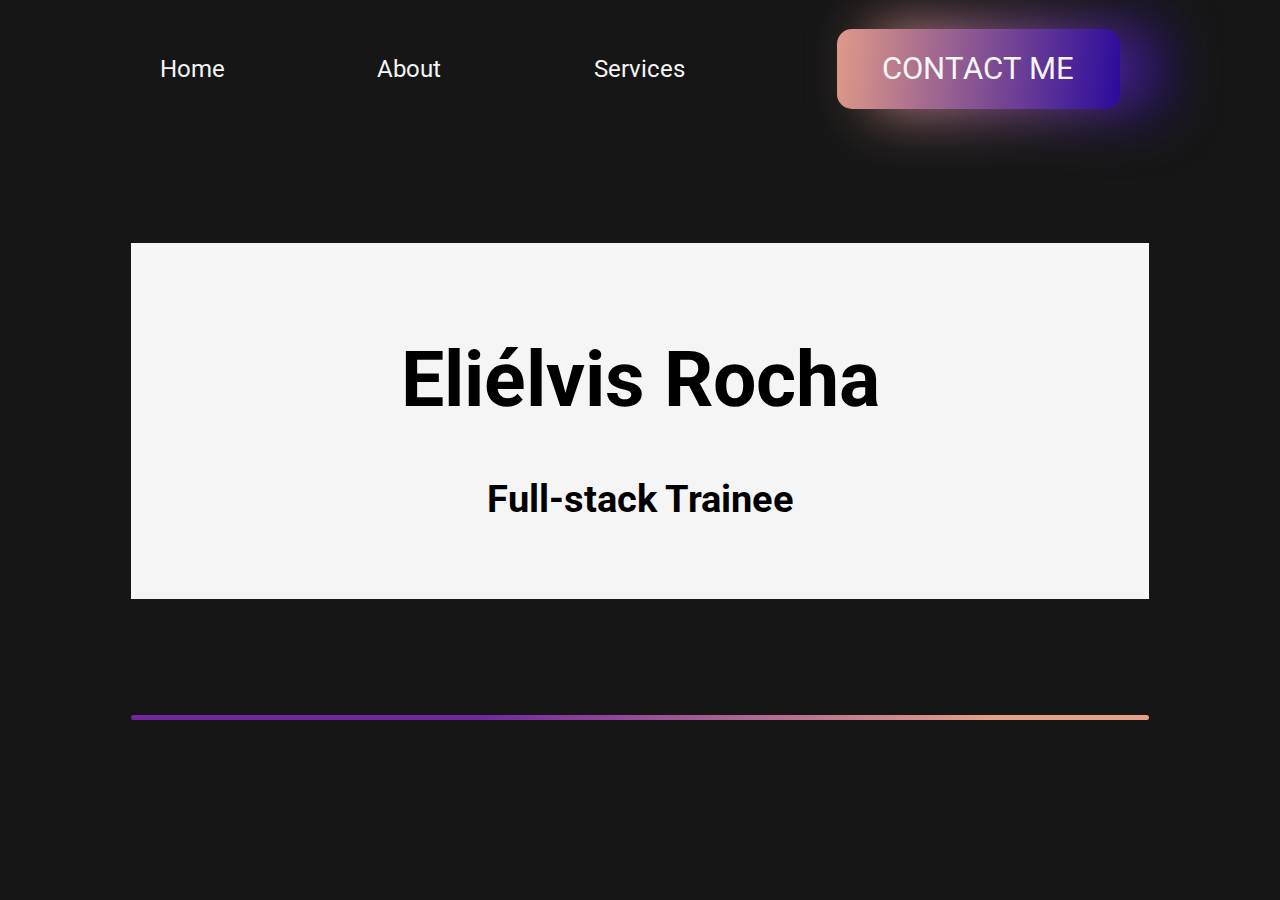
==== mySite/index.html @ f63b18f9 "pratica de html e css" ====
<!DOCTYPE html>
<html lang="en">
<head>
    <meta charset="UTF-8">
    <meta http-equiv="X-UA-Compatible" content="IE=edge">
    <meta name="viewport" content="width=device-width, initial-scale=1.0">
    <title>Document</title>

    <!-- FONTS -->

    <link rel="preconnect" href="https://fonts.googleapis.com">
    <link rel="preconnect" href="https://fonts.gstatic.com" crossorigin>
    <link href="https://fonts.googleapis.com/css2?family=Roboto:wght@300;400&display=swap" rel="stylesheet">

    <!-- FAVICON -->

    
    <!-- CSS -->
    <link rel="stylesheet" href="./index.css">

</head>
<body>
    
  <div class="container">
    <main class="content-initial">
        <nav class="navbar">
            <a href="" class="home">Home</a>
            <a href="" class="about">About</a>
            <a href="" class="services">Services</a>
            <button class="buttonOne">
                <p class="contactMeOne">CONTACT ME</p>  <button class="decorationBtn"></button>
            </button>
          
        </nav>

    </main>

    <div class="initial-text">
      <div class="test">
        <h1 class="textAbm">
            Eliélvis Rocha
        </h1>
        <p>
            <h3 class="text">
                Full-stack Trainee
            </h3>
        </p>
      </div>
    </div>


  </div>

  

  <div class="division">
      <span class="divisionT"></span>
  </div>

</body>
</html>
---- mySite/index.css ----
@import url('https://fonts.googleapis.com/css2?family=Roboto:wght@300;400&display=swap');

html {
    font-size: 62.5%;
}

body {
    font-size: 1.6rem;
    background: #161616;
}

@media only screen and (max-width: 95rem) {
    html {
        font-size: 60%;
    }
}

@media only screen and (max-width: 65rem) {
    html {
        font-size: 58%;
    }
}




/*Inital content*/

.navbar {
    display: flex;
    justify-content: space-evenly;
    align-items: center;
    margin-top: 3rem;
}

.home {
    text-decoration: none;
    font-family: 'Roboto', sans-serif;
    font-size: 2.5rem;
    font-weight: 400;
    color: #F5F5F5;

   
    transition: .4s;
}

.home:hover {
    color: #7027A0;
}

.about {
    text-decoration: none;
    font-family: 'Roboto', sans-serif;
    font-size: 2.5rem;
    font-weight: 400;
    color: #F5F5F5;

   

    transition: .4s;
}

.about:hover {
    color: #7027A0;
}

.services {
    text-decoration: none;
    font-family: 'Roboto', sans-serif;
    font-weight: 400;
    font-size: 2.5rem;
    color: #F5F5F5;

   
    transition: .4s;
}

.services:hover {
    color: #7027A0;
}

.buttonOne {
    width: 283px;
    height: 80px;
    border-style: none;

    cursor: pointer;

    padding: 15px 20px;
    border-radius: 15px;

    display: flex;
    justify-content: center;
    align-items: center;

    background: linear-gradient(275.34deg, #23049D -4.69%, #E59E88 102.75%);

    transition: .2s;
    z-index: 1;
}

.buttonOne:hover {
    transform: scale(1.1);
}

.decorationBtn {
    width: 283px;
    height: 80px;
    border-style: none;

    background: linear-gradient(275.34deg, #23049D -4.69%, #E59E88 102.75%);
    filter: blur(30px);
    position: absolute;
    margin-left: 752px;
    z-index: -1;
}


.contactMeOne {
    font-family: 'Roboto', sans-serif;
    font-weight: 400;
    font-size:  3.2rem;
    color: #F5F5F5;
}


.initial-text {
    display: flex;
    justify-content: center;
    align-items: center;
    flex-direction: column;
    margin-top: 14rem;
}

.test {
    box-sizing: border-box;
    padding: 40px;
    background: #F5F5F5;
    width: 1018px;
    
}

.textAbm {
    text-align: center;
    font-size: 8rem;
    font-family: 'Roboto', sans-serif;
}

.text {
    text-align: center;
    font-size: 4rem;
    font-family: 'Roboto', sans-serif;
}

.division {
    margin-top: 12rem;
 
    display: flex;
    justify-content: center;
    align-items: center;
}

.divisionT {
    background: linear-gradient(90.34deg, #7027A0 33.83%, #E59E88 84.09%);
    border-radius: 25px;
    width: 1018px;
    height: 5px;
    left: 111px;
    top: 876px;
}
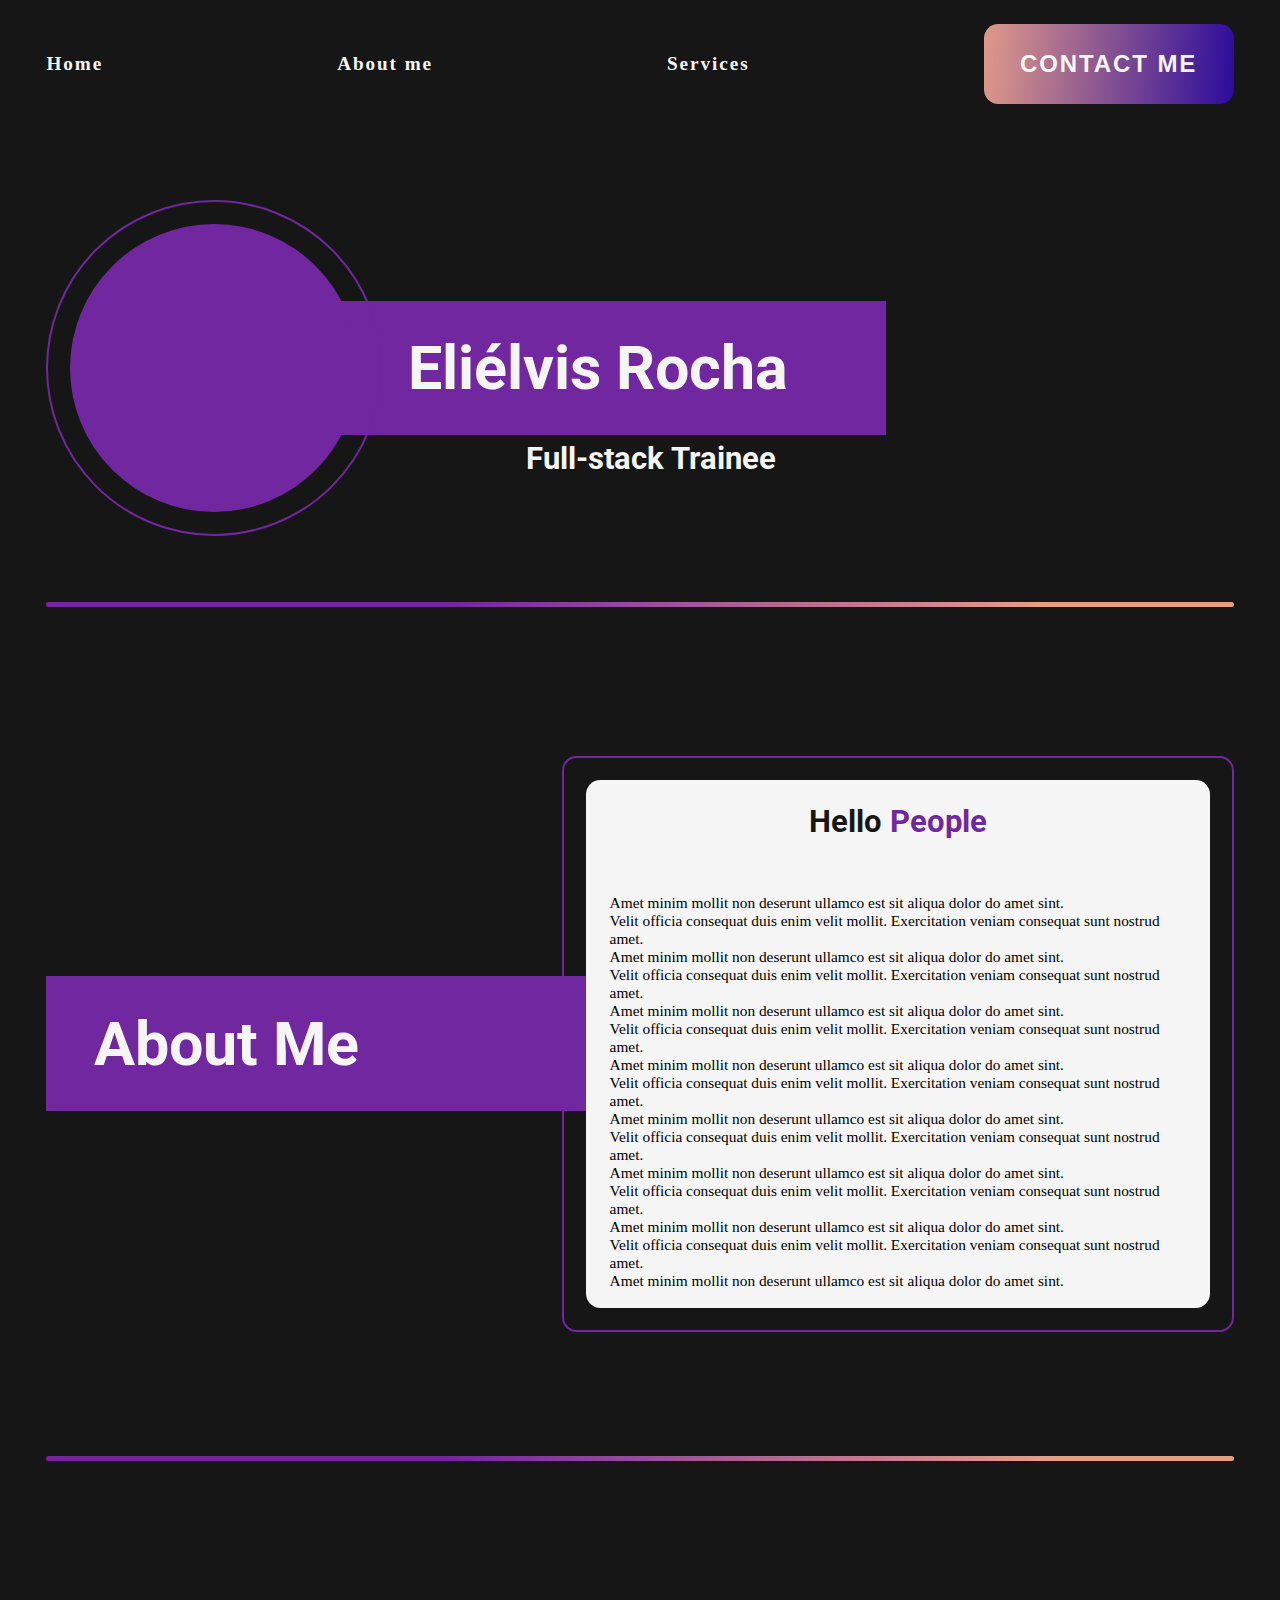
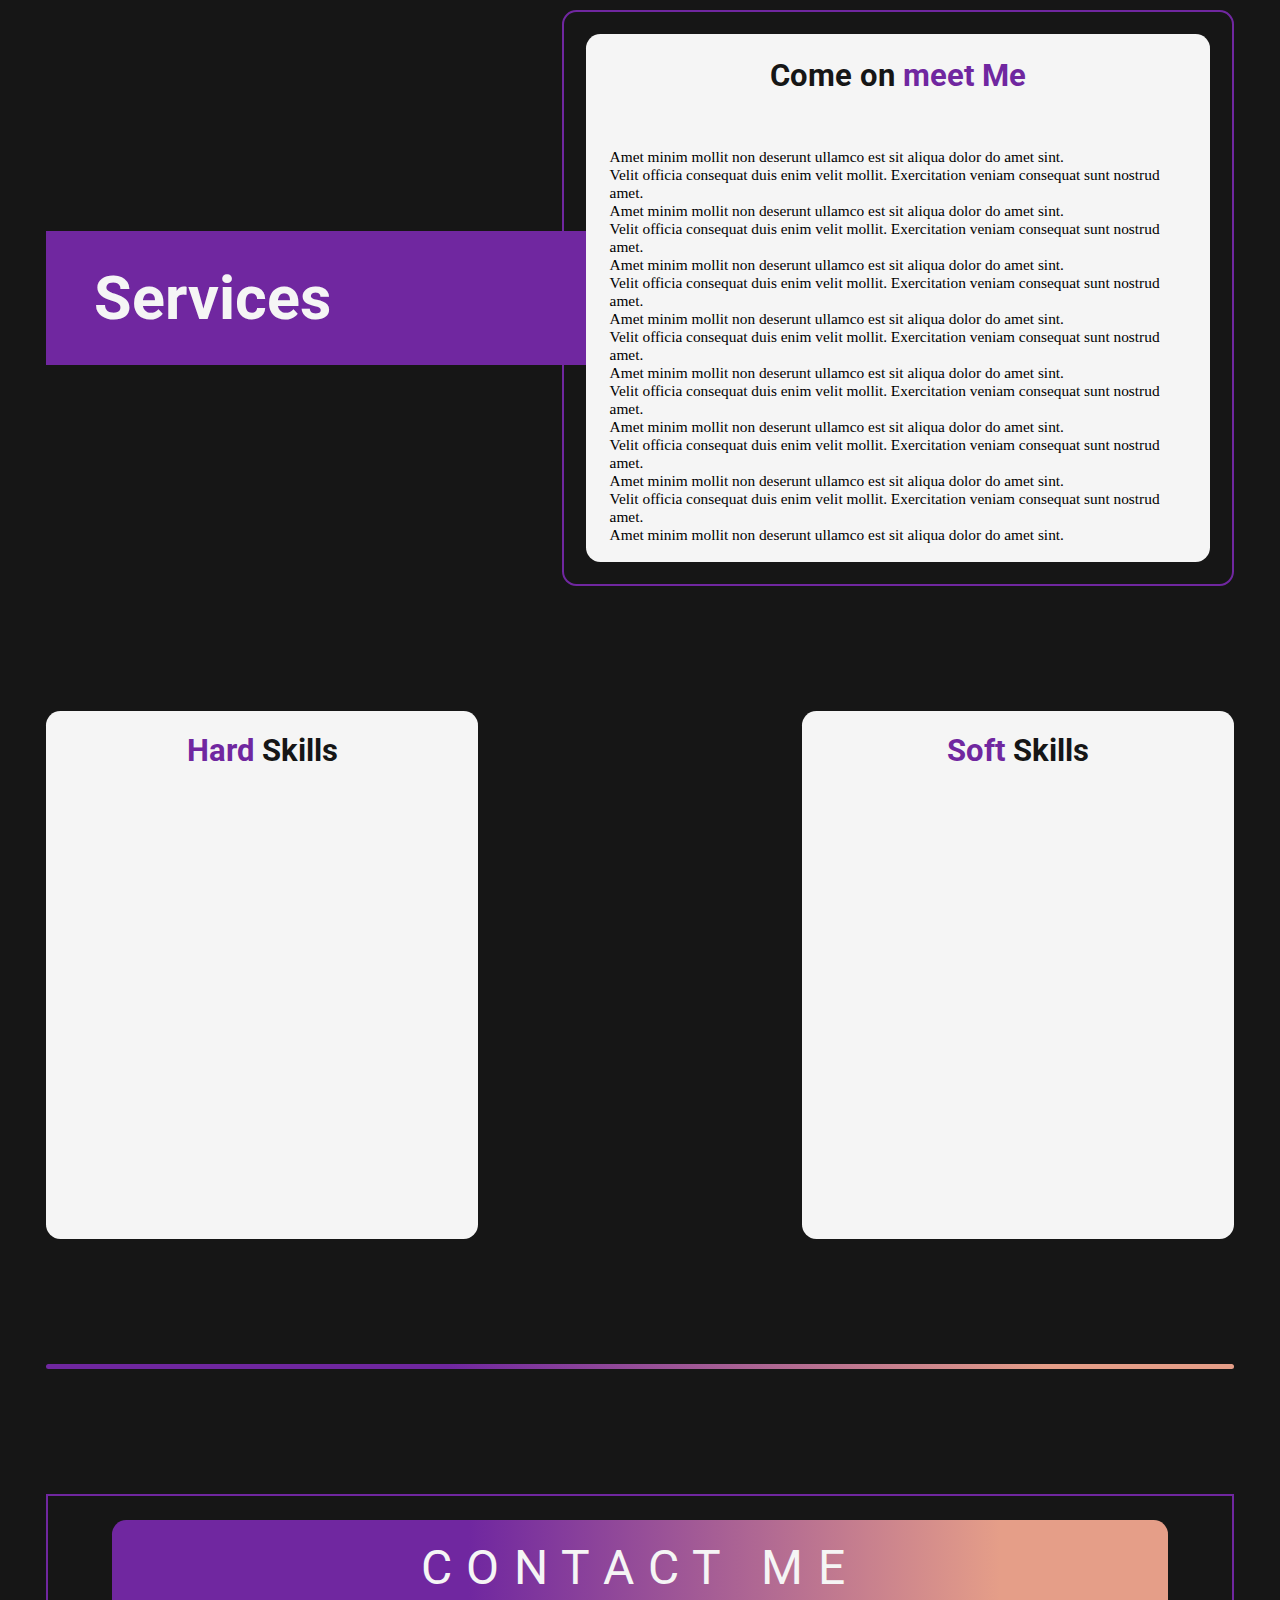
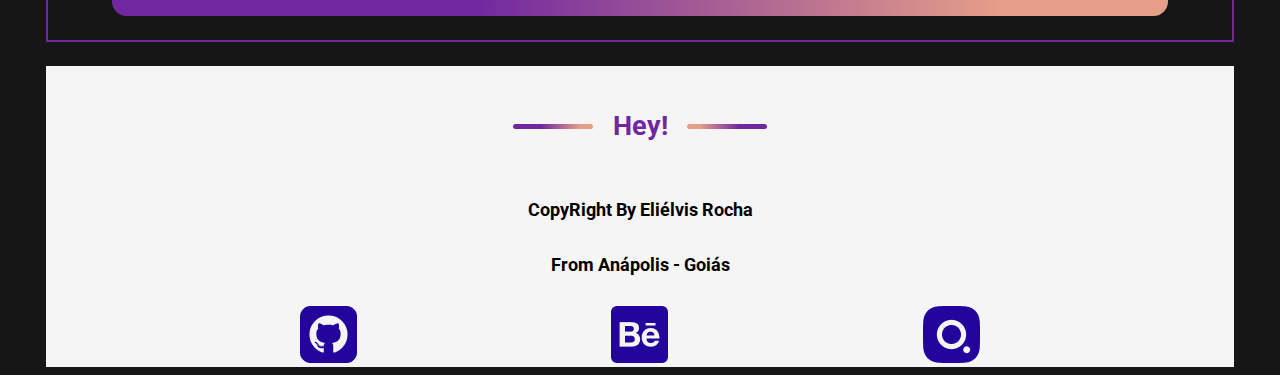
==== commit 8db74716: "right!" ====
--- a/mySite/index.html
+++ b/mySite/index.html
@@ -21,41 +21,193 @@
 </head>
 <body>
     
-  <div class="container">
-    <main class="content-initial">
-        <nav class="navbar">
-            <a href="" class="home">Home</a>
-            <a href="" class="about">About</a>
-            <a href="" class="services">Services</a>
-            <button class="buttonOne">
-                <p class="contactMeOne">CONTACT ME</p>  <button class="decorationBtn"></button>
-            </button>
+  <!-- Initial Part(Home)-->
+ <div class="container" id="home">
+
+  <nav class="navigation">
+        <a href="#home" class="homeBegin">Home</a>
+        <a href="#aboutMe" class="aboutBegin">About me</a>
+        <a href="#services" class="servicesBegin">Services</a>
+           <button class="buttonCtaOne"><a href="https://linktr.ee/ElielvisRocha" class="contactMe" target="_blank">CONTACT ME</a></button>
+  </nav>
+<!---->
+          <div class="sectionOfHome">
+
+            <div class="circleOne">
+              <div class="circleTwo"></div>
+
+              <div class="myName">
+                <h1 class="myNameText">Eliélvis Rocha</h1>
+              </div>
+                 
+            </div>
+                   <h3 class="fullStackTitle">Full-stack Trainee</h3>
+
+          </div>
+            
+           
           
-        </nav>
-
-    </main>
-
-    <div class="initial-text">
-      <div class="test">
-        <h1 class="textAbm">
-            Eliélvis Rocha
-        </h1>
-        <p>
-            <h3 class="text">
-                Full-stack Trainee
-            </h3>
-        </p>
-      </div>
+<!---->
+
+          <span><p  class="divisionOne"></p></span>
+ </div>
+
+
+  <!--About Me Section-->
+ 
+
+ <div class="container">
+
+  <section id="aboutMe">
+                             
+    <div class="aboutMeSectionTitle">
+      <h1 class="aboutMeTextTitle">About Me</h1>
+    </div>
+
+    <div class="positionSectionAboutMe">
+      <div class="borderOfSectionAboutMe">
+        <div class="aboutMeApresentation">
+            <h1 class="helloPeople">Hello <span class="people">People</span></h1>
+            <br>
+
+            <p>Amet minim mollit non deserunt ullamco est sit aliqua dolor do amet sint. <br>
+              Velit officia consequat duis enim velit mollit. Exercitation veniam consequat sunt nostrud amet. <br>
+              Amet minim mollit non deserunt ullamco est sit aliqua dolor do amet sint. <br>
+              Velit officia consequat duis enim velit mollit. Exercitation veniam consequat sunt nostrud amet. <br>
+              Amet minim mollit non deserunt ullamco est sit aliqua dolor do amet sint. <br>
+              Velit officia consequat duis enim velit mollit. Exercitation veniam consequat sunt nostrud amet. <br>
+              Amet minim mollit non deserunt ullamco est sit aliqua dolor do amet sint. <br>
+              Velit officia consequat duis enim velit mollit. Exercitation veniam consequat sunt nostrud amet. <br>
+              Amet minim mollit non deserunt ullamco est sit aliqua dolor do amet sint. <br>
+              Velit officia consequat duis enim velit mollit. Exercitation veniam consequat sunt nostrud amet. <br>
+              Amet minim mollit non deserunt ullamco est sit aliqua dolor do amet sint. <br>
+              Velit officia consequat duis enim velit mollit. Exercitation veniam consequat sunt nostrud amet. <br>
+              Amet minim mollit non deserunt ullamco est sit aliqua dolor do amet sint. <br>
+              Velit officia consequat duis enim velit mollit. Exercitation veniam consequat sunt nostrud amet. <br>
+              Amet minim mollit non deserunt ullamco est sit aliqua dolor do amet sint. <br>
+              </p>
+        </div>
+      </div>
+    </div>
+    
+
+  </section>
+
+  <span><p  class="divisionOne"></p></span>
+
+ </div>
+
+
+ <!--Services Section-->
+
+ <div class="container">
+
+  <section id="services">
+                             
+    <div class="aboutMeSectionTitle">
+      <h1 class="aboutMeTextTitle">Services</h1>
+    </div>
+
+    <div class="positionSectionAboutMe">
+      <div class="borderOfSectionAboutMe">
+        <div class="aboutMeApresentation">
+            <h1 class="helloPeople">Come on <span class="people">meet Me</span></h1>
+            <br>
+
+            <p>Amet minim mollit non deserunt ullamco est sit aliqua dolor do amet sint. <br>
+              Velit officia consequat duis enim velit mollit. Exercitation veniam consequat sunt nostrud amet. <br>
+              Amet minim mollit non deserunt ullamco est sit aliqua dolor do amet sint. <br>
+              Velit officia consequat duis enim velit mollit. Exercitation veniam consequat sunt nostrud amet. <br>
+              Amet minim mollit non deserunt ullamco est sit aliqua dolor do amet sint. <br>
+              Velit officia consequat duis enim velit mollit. Exercitation veniam consequat sunt nostrud amet. <br>
+              Amet minim mollit non deserunt ullamco est sit aliqua dolor do amet sint. <br>
+              Velit officia consequat duis enim velit mollit. Exercitation veniam consequat sunt nostrud amet. <br>
+              Amet minim mollit non deserunt ullamco est sit aliqua dolor do amet sint. <br>
+              Velit officia consequat duis enim velit mollit. Exercitation veniam consequat sunt nostrud amet. <br>
+              Amet minim mollit non deserunt ullamco est sit aliqua dolor do amet sint. <br>
+              Velit officia consequat duis enim velit mollit. Exercitation veniam consequat sunt nostrud amet. <br>
+              Amet minim mollit non deserunt ullamco est sit aliqua dolor do amet sint. <br>
+              Velit officia consequat duis enim velit mollit. Exercitation veniam consequat sunt nostrud amet. <br>
+              Amet minim mollit non deserunt ullamco est sit aliqua dolor do amet sint. <br>
+              </p>
+        </div>
+      </div>
+    </div>    
+
+  </section>
+
+ </div>
+
+ <!--Hard Skills and Soft Skills-->
+
+ <div class="container">
+
+  <div class="hardSkillsSoftSkills">
+
+    <div class="hardSkills">
+      <h1 class="helloPeople"><span class="people">Hard</span> Skills</h1>
+    </div>
+
+
+
+
+    <div class="softSkills">
+      <h1 class="helloPeople"><span class="people">Soft</span> Skills</h1>
     </div>
 
 
   </div>
 
-  
-
-  <div class="division">
-      <span class="divisionT"></span>
+   <span><p  class="divisionOne"></p></span>
+
+ </div>
+
+ <!--Last button of call to action-->
+
+
+ <div class="container">
+  <div class="lastButton">
+    <div class="borderOfLastButtonCTA">
+      <div>
+        <button class="buttonOfCTATwo"><a href="https://linktr.ee/ElielvisRocha" class="contactMeTwo" target="_blank">CONTACT ME</a></button>
+      </div>
+    </div>
   </div>
+
+ </div>
+
+
+ <!--Footer-->
+
+
+ <div class="container">
+   <footer>
+      <div class="footer">
+
+
+        <div class="footerTextOne">
+          <span><p class="decorationOfLeft"></p></span>
+            <h3><p class="hey">Hey!</p></h3>
+          <span><p class="decorationOfRight"></p></span>
+        </div>
+
+        <div class="footerTextTwo">
+          <h3>CopyRight By Eliélvis Rocha</h3>
+          <br>
+          <h3>From Anápolis - Goiás</h3>
+        </div>
+
+        <br>
+        
+      </div>
+
+      <div class="socialMedias">
+        <a href=""><img src="Vector-2.png" alt="image-of-github.png" class="github"></a>
+        <a href=""><img src="Vector-3.png" alt="image-of-behance.png" class="behance"></a>
+        <a href=""><img src="Vector.png" alt="image-of-instagram.png" class="instagram"></a>
+      </div>
+   </footer>
+ </div>
 
 </body>
 </html>--- a/mySite/index.css
+++ b/mySite/index.css
@@ -21,150 +21,360 @@
     }
 }
 
-
-
-
-/*Inital content*/
-
-.navbar {
-    display: flex;
-    justify-content: space-evenly;
-    align-items: center;
-    margin-top: 3rem;
-}
-
-.home {
-    text-decoration: none;
-    font-family: 'Roboto', sans-serif;
+.container {
+    margin-top: 2.5rem;
+    margin-left: 4rem;
+    margin-right: 4rem;
+}
+
+.navigation {
+    display: flex;
+    justify-content: space-between;
+    align-items: center;
+}
+
+.homeBegin {
+    text-decoration: none;
+    color: #F5F5F5;
+    font-weight: bold;
+    font-size: 2rem;
+    letter-spacing: 0.2rem;
+
+    transition: 0.8s;
+}
+
+.homeBegin:hover {
+    color: #7027A0;
+    transform: scale(1.2    );
+}
+
+.aboutBegin {
+    text-decoration: none;
+    color: #F5F5F5;
+    font-weight: bold;
+    font-size: 2rem;
+    letter-spacing: 0.2rem;
+
+    transition: 0.8s;
+}
+
+.aboutBegin:hover {
+    color: #7027A0;
+    transform: scale(1.2);
+}
+
+.servicesBegin {
+    text-decoration: none;
+    color:#F5F5F5;
+    font-weight: bold;
+    font-size: 2rem;
+    letter-spacing: 0.2rem;
+
+    transition: 0.8s;
+}
+
+.servicesBegin:hover {
+    color: #7027A0;
+    transform: scale(1.2);
+}
+
+.buttonCtaOne {
+    width: 250px;
+    height: 80px;
+    border: none;
+    background: linear-gradient(275.34deg, #23049D -4.69%, #E59E88 102.75%);
+    border-radius: 1.5rem;
+    display: flex;
+    justify-content: center;
+    align-items: center;
+    cursor: pointer;
+
+    transition: 0.8s;
+}
+
+.buttonCtaOne:hover {
+    transform: scale(1.1);
+}
+
+.contactMe{
+    color: #F5F5F5;
+    text-decoration: none;
     font-size: 2.5rem;
-    font-weight: 400;
-    color: #F5F5F5;
-
-   
-    transition: .4s;
-}
-
-.home:hover {
-    color: #7027A0;
-}
-
-.about {
-    text-decoration: none;
-    font-family: 'Roboto', sans-serif;
-    font-size: 2.5rem;
-    font-weight: 400;
-    color: #F5F5F5;
-
-   
-
-    transition: .4s;
-}
-
-.about:hover {
-    color: #7027A0;
-}
-
-.services {
-    text-decoration: none;
-    font-family: 'Roboto', sans-serif;
-    font-weight: 400;
-    font-size: 2.5rem;
-    color: #F5F5F5;
-
-   
-    transition: .4s;
-}
-
-.services:hover {
-    color: #7027A0;
-}
-
-.buttonOne {
-    width: 283px;
-    height: 80px;
-    border-style: none;
-
-    cursor: pointer;
-
-    padding: 15px 20px;
-    border-radius: 15px;
-
-    display: flex;
-    justify-content: center;
-    align-items: center;
-
-    background: linear-gradient(275.34deg, #23049D -4.69%, #E59E88 102.75%);
-
-    transition: .2s;
+    font-weight: bold;
+    letter-spacing: 0.2rem;
+}
+
+
+.sectionOfHome {
+    box-sizing: border-box;
+    margin-top: 10rem;
+}
+
+
+.circleOne {
+    border-radius: 100%;
+    width: 35rem;
+    height: 35rem;
+    border: 2px solid #7027A0;
+    box-sizing: border-box;
+    display: flex;
+    justify-content: center;
+    align-items: center;
+}
+
+.circleTwo {
+    border-radius: 100%;
+    width: 30rem;
+    height: 30rem;
+    background:#7027A0;
+    box-sizing: border-box;
+    position: absolute;
     z-index: 1;
 }
 
-.buttonOne:hover {
-    transform: scale(1.1);
-}
-
-.decorationBtn {
-    width: 283px;
-    height: 80px;
-    border-style: none;
-
-    background: linear-gradient(275.34deg, #23049D -4.69%, #E59E88 102.75%);
-    filter: blur(30px);
+.myName {
+    width: 60rem;
+    height: 14rem;
+    background: #7027A0;
     position: absolute;
-    margin-left: 752px;
-    z-index: -1;
-}
-
-
-.contactMeOne {
-    font-family: 'Roboto', sans-serif;
-    font-weight: 400;
-    font-size:  3.2rem;
-    color: #F5F5F5;
-}
-
-
-.initial-text {
-    display: flex;
-    justify-content: center;
-    align-items: center;
-    flex-direction: column;
-    margin-top: 14rem;
-}
-
-.test {
-    box-sizing: border-box;
-    padding: 40px;
-    background: #F5F5F5;
-    width: 1018px;
-    
-}
-
-.textAbm {
-    text-align: center;
-    font-size: 8rem;
-    font-family: 'Roboto', sans-serif;
-}
-
-.text {
-    text-align: center;
-    font-size: 4rem;
-    font-family: 'Roboto', sans-serif;
-}
-
-.division {
-    margin-top: 12rem;
- 
-    display: flex;
-    justify-content: center;
-    align-items: center;
-}
-
-.divisionT {
+    z-index: -3;
+    margin-left: 80rem;
+    display: flex;
+    justify-content: center;
+    align-items: center;
+}
+
+.myNameText {
+    font-family: -apple-system, BlinkMacSystemFont, 'Segoe UI', Roboto, Oxygen, Ubuntu, Cantarell, 'Open Sans', 'Helvetica Neue', sans-serif;
+    font-size: 4em;
+    color: #F5F5F5;
+    position: absolute;
+    z-index: 2;
+}
+
+.fullStackTitle {
+    font-family: -apple-system, BlinkMacSystemFont, 'Segoe UI', Roboto, Oxygen, Ubuntu, Cantarell, 'Open Sans', 'Helvetica Neue', sans-serif;
+    font-size: 2em;
+    color: #F5F5F5;
+    margin-left: 50rem;
+    margin-top: -10rem;
+}
+
+.divisionOne {
+    width:  100%;
+    height: 5px;
+    margin-top: 13rem;
+
+
     background: linear-gradient(90.34deg, #7027A0 33.83%, #E59E88 84.09%);
     border-radius: 25px;
-    width: 1018px;
+}
+
+
+/*About Me Section*/
+
+.aboutMeSectionTitle {
+    background: #7027A0;
+    width: 80rem;
+    height: 14rem;
+
+    margin-top: 36rem;
+    display: flex;
+    align-items: center;
+    position: absolute;
+    z-index: -1;
+}
+
+.aboutMeTextTitle {
+    margin-left: 5rem;
+    font-family: -apple-system, BlinkMacSystemFont, 'Segoe UI', Roboto, Oxygen, Ubuntu, Cantarell, 'Open Sans', 'Helvetica Neue', sans-serif;
+    font-size: 4em;
+    color: #F5F5F5;
+}
+
+.positionSectionAboutMe {
+    display: flex;
+    flex-direction: row;
+    align-items: center;
+    justify-content: right;
+}
+
+.borderOfSectionAboutMe {
+    border: 2px solid #7027A0;
+    border-radius: 1.5rem;
+    width: 70rem;
+    height: 60rem;
+    box-sizing: border-box;
+
+    position: relative;
+    z-index: 1;
+    margin-top: 13rem;
+
+    display: flex;
+    justify-content: center;
+    align-items: center;   
+}
+
+.aboutMeApresentation {
+    background: #F5F5F5;
+    border-radius: 1.5rem;
+    width: 60rem;
+    height: 50rem;
+    display: flex;
+    justify-content: center;
+    align-items: center;
+    flex-direction: column;
+    padding: 2.5rem;
+}
+
+.helloPeople {
+    font-size: 2em;
+    color: #161616;
+    font-family: -apple-system, BlinkMacSystemFont, 'Segoe UI', Roboto, Oxygen, Ubuntu, Cantarell, 'Open Sans', 'Helvetica Neue', sans-serif;
+}
+
+.people {
+    color: #7027A0;
+}
+
+
+/*Hard Skills and Soft Skills*/
+
+
+.hardSkillsSoftSkills {
+    display: flex;
+    justify-content: space-between;
+    align-items: center;
+    margin-top: 13rem;
+}
+
+.hardSkills {
+    width: 45rem;
+    height: 55rem;
+    background: #F5F5F5;
+    display: flex;
+    align-items: center;
+    flex-direction: column;
+    border-radius: 1.5rem;
+}
+
+.softSkills {
+    width: 45rem;
+    height: 55rem;
+    background: #F5F5F5;
+    display: flex;
+    align-items: center;
+    flex-direction: column;
+    border-radius: 1.5rem;
+}
+
+/*Last button of CTA on my page*/
+
+.lastButton {
+    display: flex;
+    justify-content: center;
+    align-items: center;
+    margin-top: 13rem;
+}
+
+.borderOfLastButtonCTA {
+    border: 2px solid #7027A0;
+    height: 15rem;
+    width: 100%;
+    display: flex;
+    justify-content: center;
+    align-items: center;
+}
+
+.buttonOfCTATwo {
+    height: 10rem;
+    width: 110rem;
+    border: none;
+    border-radius: 1.5rem;
+    background: linear-gradient(90.34deg, #7027A0 33.83%, #E59E88 84.09%);
+    transition: 0.8s;
+}
+
+.buttonOfCTATwo:hover {
+    transform: scale(1.1);
+}
+
+.contactMeTwo {
+    text-decoration: none;
+    color: #F5F5F5;
+    font-size: 5rem;
+    letter-spacing: 1.5rem;
+    font-family: -apple-system, BlinkMacSystemFont, 'Segoe UI', Roboto, Oxygen, Ubuntu, Cantarell, 'Open Sans', 'Helvetica Neue', sans-serif;
+}
+
+/*Footer*/
+
+footer {
+    background: #F5F5F5;
+}
+
+.footer {
+    display: flex;
+    align-items: center;
+    flex-direction: column;
+}
+
+.footerTextOne {
+    display: flex;
+    flex-direction: row;
+    justify-content: center;
+    align-items: center;
+}
+
+.hey {
+    color:  #7027A0;
+    font-family: -apple-system, BlinkMacSystemFont, 'Segoe UI', Roboto, Oxygen, Ubuntu, Cantarell, 'Open Sans', 'Helvetica Neue', sans-serif;
+    font-size: 2.8rem;
+}
+
+.decorationOfLeft {
+    width: 80px;
     height: 5px;
-    left: 111px;
-    top: 876px;
+    background: linear-gradient(90.34deg, #7027A0 33.83%, #E59E88 84.09%);
+    border-radius: 25px;
+    margin-right: 2rem;
+}
+
+.decorationOfRight {
+    width: 80px;
+    height: 5px;
+    background: linear-gradient(90.34deg, #7027A0 33.83%, #E59E88 84.09%);
+    border-radius: 25px;
+    margin-left: 2rem;
+    transform: rotate(180deg);
+}
+.footerTextTwo {
+    line-height: 1rem;
+    font-family: 'Roboto';
+    font-style: normal;
+    font-weight: 300;
+    font-display: swap;
+    display: flex;
+    align-items: center;
+    flex-direction: column;
+}
+
+.socialMedias {
+    display: flex;
+    justify-content: space-evenly;
+}
+
+.github:hover {
+    transition: 0.8s;
+    transform: scale(0.8);
+}
+
+.behance:hover {
+    transition: 0.8s;
+    transform: scale(0.8);
+}
+
+.instagram:hover {
+    transition: 0.8s;
+    transform: scale(0.8);
 }